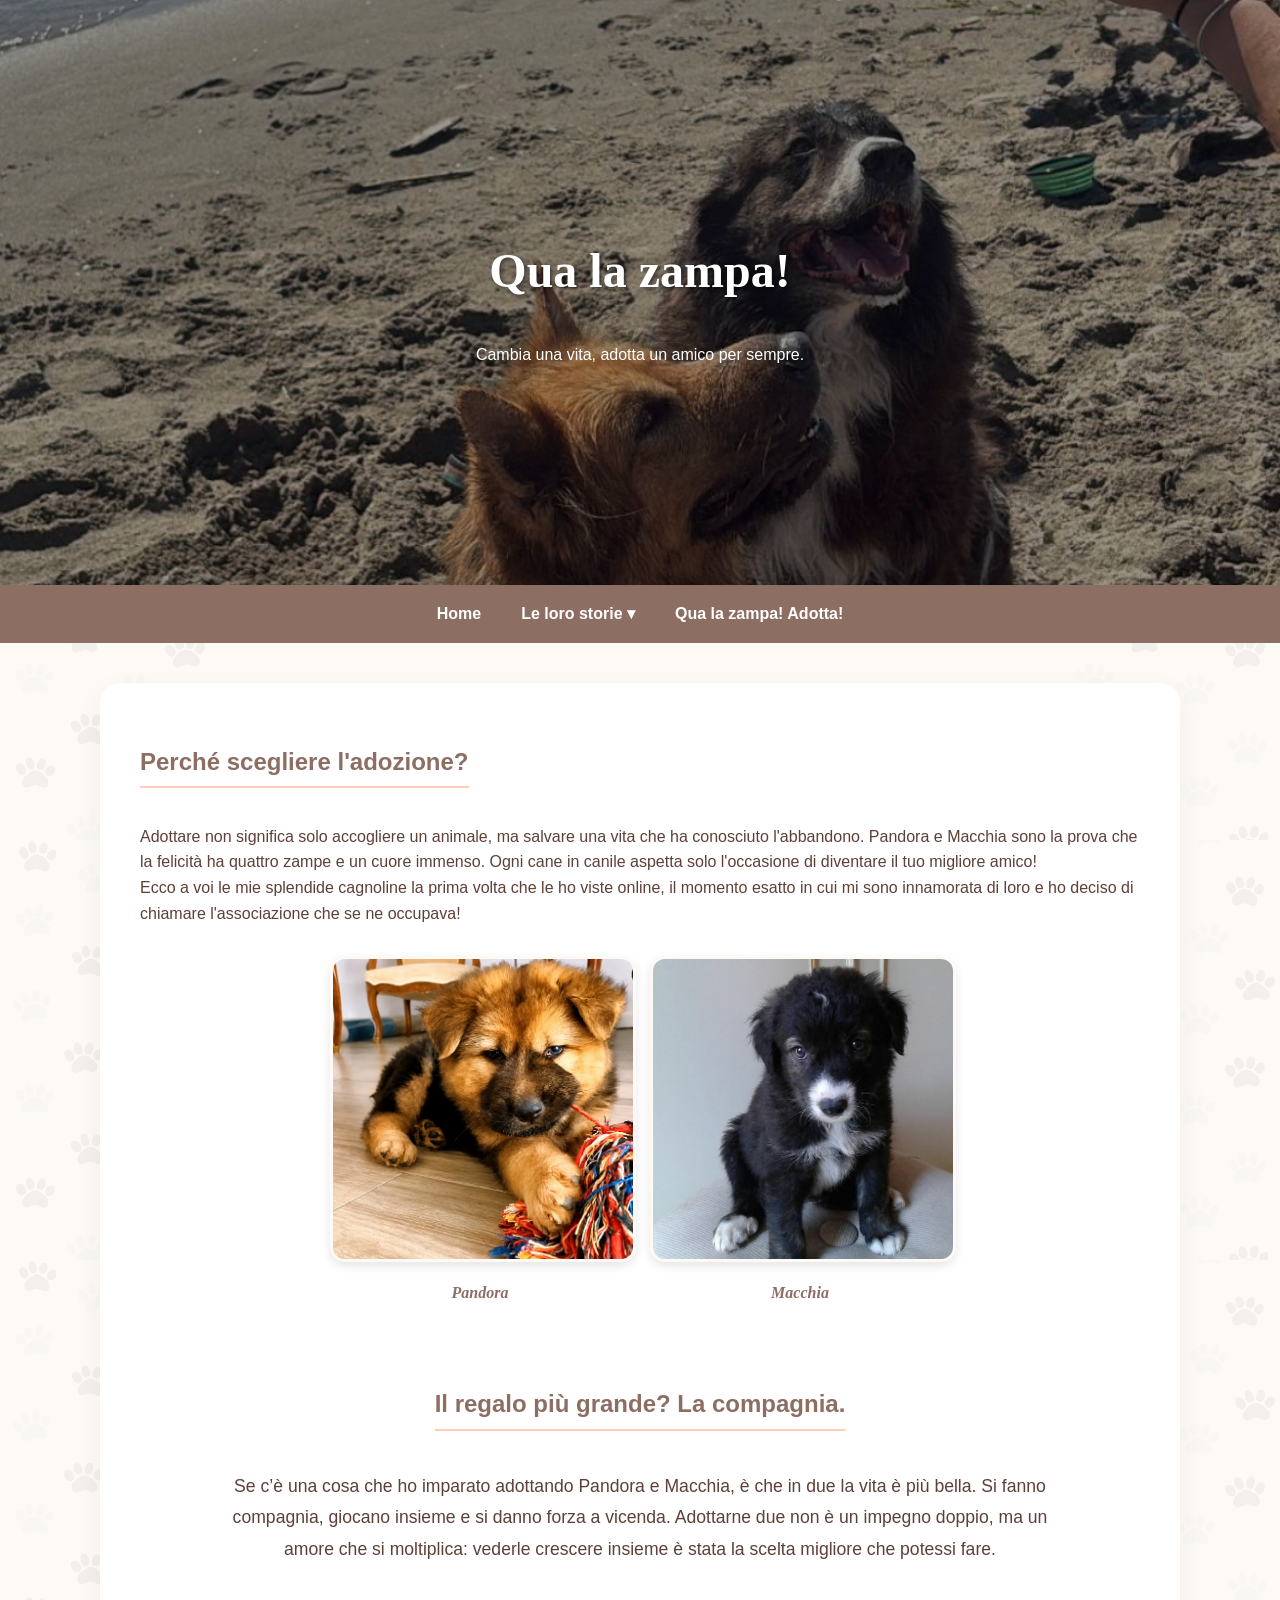
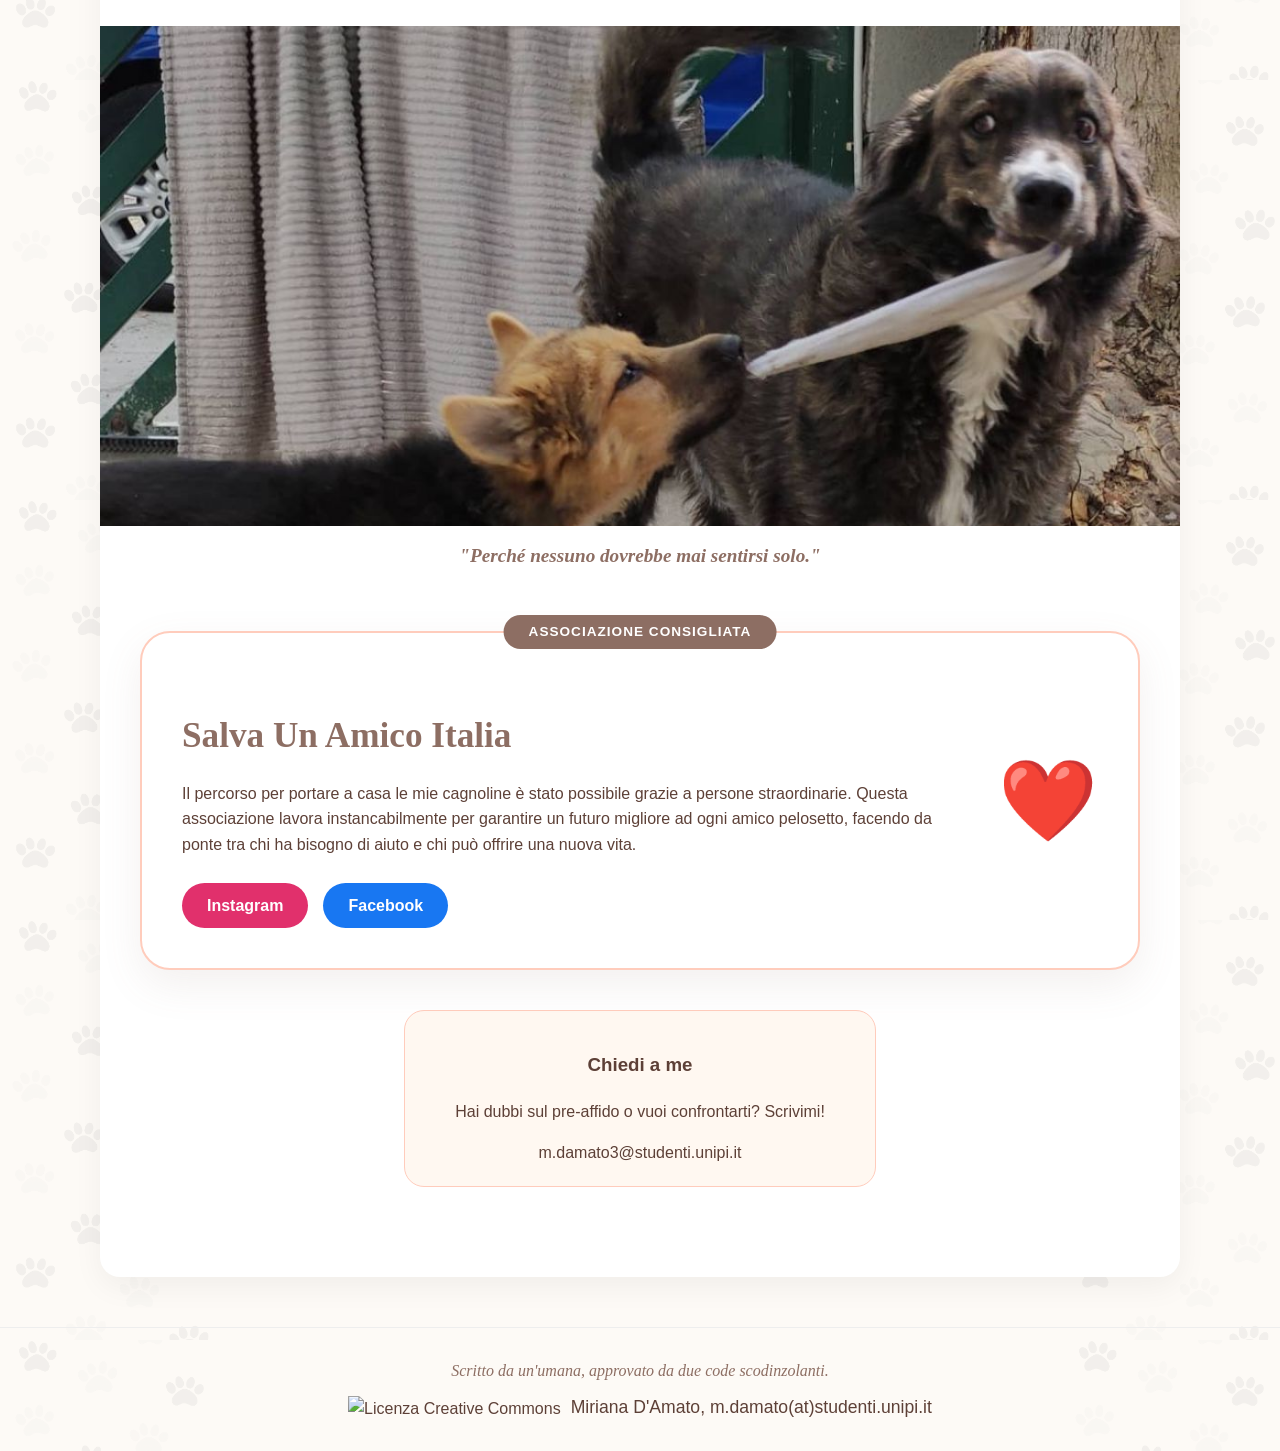
==== contatti.html @ b3bd35e5 "fine sito finalmente lo vedo finito" ====
<!DOCTYPE html>
<html lang="it">
<head>
    <meta charset="UTF-8">
    <meta name="viewport" content="width=device-width, initial-scale=1.0">
    <title>Qua la zampa! Adotta!</title>
    <!-- Favicon identica alla seconda pagina -->
    <link rel="icon" type="image/png" href="zampa.png">
    <link rel="stylesheet" href="style.css">
</head>
<body>
    <!-- Le zampette che scorrono -->
    <div class="paw-left"></div>
    <div class="paw-right"></div>

    <!-- Header con effetto Parallax identico -->
    <header class="parallax-header">
        <div class="parallax-content">
            <h1>Qua la zampa!</h1>
            <p>Cambia una vita, adotta un amico per sempre.</p>
        </div>
    </header>

<nav>
    <a href="index.html">Home</a>
    
    <div class="dropdown">
        <a href="razze.html" class="dropbtn">Le loro storie ▾</a>
        
        <div class="dropdown-content">
            <a href="razze.html#pandora">Pandora</a>
            <a href="razze.html#macchia">Macchia</a>
        </div>
    </div>

    <a href="contatti.html">Qua la zampa! Adotta!</a>
</nav>

    <div class="container">
        <section class="storia-sezione">
            <h2>Perché scegliere l'adozione?</h2>
            <p>
                Adottare non significa solo accogliere un animale, ma salvare una vita che ha conosciuto l'abbandono. 
                Pandora e Macchia sono la prova che la felicità ha quattro zampe e un cuore immenso. 
                Ogni cane in canile aspetta solo l'occasione di diventare il tuo migliore amico!<br>Ecco a voi le mie splendide cagnoline la prima volta che le ho viste online, il momento esatto in cui mi sono innamorata di loro e ho deciso di chiamare l'associazione che se ne occupava!
            </p>
        </section>
   <!--inserisco le foto delle baby appena viste online-->
        <div class="foto-primo-incontro">
            <div class="incontro-item">
                <img src="panditrovata1.png" alt="Pandora online">
                <span>Pandora</span>
            </div>
            <div class="incontro-item">
                <img src="macchiababy.jpeg" alt="Macchia online">
                <span>Macchia</span>
            </div>
        </div>


        <div class="messaggio-compagnia" style="text-align: center; margin: 60px 0;">
            <h2 style="color: #8d6e63; border-bottom: 2px solid #ffccbc; display: inline-block; padding-bottom: 5px;">Il regalo più grande? La compagnia.</h2>
            <p style="max-width: 850px; margin: 20px auto 30px auto; font-size: 1.1rem; line-height: 1.8;">
                Se c’è una cosa che ho imparato adottando Pandora e Macchia, è che in due la vita è più bella. 
                Si fanno compagnia, giocano insieme e si danno forza a vicenda. Adottarne due non è un impegno doppio, ma un amore che si moltiplica: vederle crescere insieme è stata la scelta migliore che potessi fare.
            </p>
            
            <div class="foto-insieme-finale foto-stretch">
    <img src="bimbe.jpeg" alt="Pandora e Macchia insieme felici da piccole">
    <p class="didascalia-finale">"Perché nessuno dovrebbe mai sentirsi solo."</p>
</div>
        </div>



<section class="associazione-special">
    <div class="assoc-badge">Associazione Consigliata</div>
    <div class="assoc-container">
        <div class="assoc-info">
            <h3>Salva Un Amico Italia</h3>
            <p>Il percorso per portare a casa le mie cagnoline è stato possibile grazie a persone straordinarie. Questa associazione lavora instancabilmente per garantire un futuro migliore ad ogni amico pelosetto, facendo da ponte tra chi ha bisogno di aiuto e chi può offrire una nuova vita.</p>
            
            <div class="assoc-links">
                <a href="https://www.instagram.com/salvaunamicoitalia/" target="_blank" class="btn-social ig">Instagram</a>
                <a href="https://www.facebook.com/salvaunamicoitalia/" target="_blank" class="btn-social fb">Facebook</a>
            </div>
        </div>
        <div class="assoc-icon">
            <span class="heart-pulse">❤️</span>
        </div>
    </div>
</section>

<div class="contatto-personale">
    <div class="contatto-card">
        <h3>Chiedi a me</h3>
        <p>Hai dubbi sul pre-affido o vuoi confrontarti? Scrivimi!</p>
        <a href="mailto:m.damato3@studenti.unipi.it" class="email-link">m.damato3@studenti.unipi.it</a>
    </div>
</div>



 </div><footer class="footer-universitario">
        <div class="footer-dedica">
            <p>Scritto da un'umana, approvato da due code scodinzolanti.</p>
        </div>
        <div class="credits-line">
            <img src="https://licensebuttons.net/l/by-sa/4.0/88x31.png" alt="Licenza Creative Commons" class="cc-logo">
            <p>
                Miriana D'Amato, <a href="mailto:m.damato3@studenti.unipi.it" class="email-link">m.damato(at)studenti.unipi.it</a>
            </p>
        </div>
    </footer>
</body>
</html>
---- style.css ----
/* 1. RESET E IMPOSTAZIONI BASE */
html { height: 100%; }

body {
    position: relative; 
    margin: 0;
    padding: 0;
    min-height: 100vh;
    overflow-x: hidden;
    font-family: 'Segoe UI', Roboto, Helvetica, Arial, sans-serif;
    background-color: #fdfaf6; 
    color: #5d4037; 
    line-height: 1.6;
}

/* --- ZAMPETTE SCORREVOLI --- */
.paw-left, .paw-right {
    position: absolute;
    top: 0; bottom: 0; width: 220px;
    background-image: url("zampette.png");
    background-repeat: repeat-y;
    background-size: 280px;
    opacity: 0.1;
    pointer-events: none;
    z-index: -1; 
}
.paw-left { left: 0; }
.paw-right { right: 0; }

/* --- HEADER E NAVIGAZIONE --- */
.parallax-header {
    background-image: url("cagnoline.jpeg");
    height: 65vh; 
    background-attachment: fixed;
    background-position: center;
    background-repeat: no-repeat;
    background-size: cover;
    display: flex;
    justify-content: center;
    align-items: center;
    text-align: center;
    position: relative;
    color: white;
}
.parallax-header::before {
    content: "";
    position: absolute;
    top: 0; left: 0; width: 100%; height: 100%;
    background: rgba(0, 0, 0, 0.4); 
}
.parallax-content { z-index: 1; padding: 0 20px; }
.parallax-content h1 { font-size: 3rem; font-family: 'Georgia', serif; text-shadow: 2px 2px 4px rgba(0,0,0,0.5); }

nav {
    background: #8d6e63;
    display: flex;
    justify-content: center;
    padding: 1rem;
    position: sticky;
    top: 0;
    z-index: 1000;
}
nav a { color: #ffffff; text-decoration: none; padding: 0 20px; font-weight: 600; }

/* --- CONTENITORI --- */
.container {
    max-width: 1000px; /* Leggermente più largo per ospitare i box della home */
    margin: 40px auto;
    padding: 40px;
    background: #ffffff;
    border-radius: 20px;
    box-shadow: 0 10px 30px rgba(0,0,0,0.05);
}

/* --- [CORREZIONE] SEZIONE CHI SIAMO (INDEX) --- */
.chi-siamo-box {
    display: flex;
    align-items: flex-start;
    background: #ffffff;
    margin: 60px 0;
    gap: 50px;
}
.chi-siamo-testo { flex: 1.2; max-width: 550px; }
.chi-siamo-testo h3 { color: #a1887f; letter-spacing: 4px; font-size: 0.9rem;margin-bottom: 10px; }
.chi-siamo-testo h2 { font-size: 2.5rem; color: #8d6e63;line-height: 1.2; 
    margin-top: 0; }

    .chi-siamo-testo p {
    font-size: 1.1rem;
    line-height: 1.8; /* Aumenta lo spazio tra le righe per leggere meglio */
    color: #6d4c41;
}
.chi-siamo-foto { flex: 1; }
.chi-siamo-foto img { 
    width: 100%; 
    height: 600px; /* Forza un'altezza per rendere la foto più slanciata (in verticale) */
    object-fit: cover; /* Taglia i bordi della foto per adattarla all'altezza senza deformarla */
    border-radius: 20px; 
    display: block;
    box-shadow: 0 10px 20px rgba(0,0,0,0.1);
}



/* --- [CORREZIONE] CARD CURIOSITÀ (INDEX) --- */
.curiosita-razze {
    display: flex;
    gap: 30px;
    margin: 40px 0;
    align-items: stretch; /* Le card saranno alte uguali */
}

.curiosita-card {
    flex: 1;
    background: #fff8f1;
    padding: 30px;
    border-radius: 15px;
    border-left: 6px solid #a1887f;
    box-shadow: 0 8px 20px rgba(0,0,0,0.05);
    /* Aggiungi queste tre righe sotto per allineare il contenuto */
    display: flex;
    flex-direction: column;
    justify-content: flex-start;
}

.curiosita-card h3 {
    font-family: 'Segoe UI', Arial, sans-serif !important;
    font-size: 1.4rem !important;
    font-weight: 700 !important;
    color: #5d4037 !important;
    margin: 0 0 15px 0 !important; /* Margine identico solo sotto */
    line-height: 1.2 !important;
    display: block !important;
}


/* --- STILI PER PAGINA RAZZE (STORIE) --- */
.storia-sezione h2 { color: #8d6e63; border-bottom: 2px solid #ffccbc; display: inline-block; padding-bottom: 5px; }
.scroll-gallery { display: flex; overflow-x: auto; gap: 15px; padding: 20px 0; }
.scroll-gallery img { height: 350px; border-radius: 15px; flex-shrink: 0; }

.community-full { width: 100%; padding: 60px 0; }
.community-inner { max-width: 1200px; margin: 0 auto; text-align: center; }
.community-grid { display: grid; grid-template-columns: repeat(auto-fit, minmax(250px, 1fr)); gap: 20px; }
.community-item img { width: 100%; height: 300px; object-fit: cover; border-radius: 10px; }

/* --- BOTTONI E INVITI --- */
.invito-azione, .link-storie-box {
    text-align: center;
    margin-top: 40px;
    padding: 30px;
    background-color: #fff8f1;
    border-radius: 20px;
}

.btn-secondario, .btn-storie {
    display: inline-block;
    padding: 12px 30px;
    border: 2px solid #8d6e63;
    color: #8d6e63;
    text-decoration: none;
    border-radius: 50px;
    font-weight: bold;
    transition: 0.3s;
}
.btn-secondario:hover, .btn-storie:hover { background: #8d6e63; color: white; }

/* --- FOOTER FINALIZZATO --- */
.footer-universitario {
    border-top: 1px solid #eee;
    padding: 30px 20px; /* Ridotto il padding per avvicinare i blocchi */
    margin-top: 50px;
    display: flex;
    flex-direction: column;
    align-items: center;
    text-align: center;
}

.footer-dedica p {
    font-family: 'Georgia', serif;
    font-style: italic;
    color: #8d6e63;
    font-size: 1rem; /* Font standard per non andare a capo */
    margin: 0 0 10px 0; /* Ridotto drasticamente lo spazio sotto (era 25px) */
    max-width: none; /* Rimosso il limite: ora sta su una riga */
    white-space: nowrap; /* Forza il browser a tenere tutto su una riga */
}

.cc-logo {
    height: 22px; /* Ridotto per essere proporzionato alla riga di testo */
    width: auto;
    vertical-align: middle; /* Aiuta l'allineamento visivo con le lettere */
}



.credits-line {
    display: flex;
    align-items: center;
    justify-content: center;
    gap: 10px;
}

.credits-line p {
    font-size: 1.1rem;
    margin: 0;
    color: #5d4037; /* Il colore marrone scuro che avevi per il corpo del testo */
    font-family: 'Segoe UI', Arial, sans-serif;
}

.email-link {
    color: inherit !important; /* Forza l'email ad avere lo stesso identico colore del nome */
    text-decoration: none;    /* Toglie la sottolineatura */
    font-weight: normal;      /* Assicura che non sia più in grassetto del nome */
}

.email-link:hover {
    text-decoration: underline; /* Opzionale: la sottolineatura appare solo quando ci passi sopra */
}

/* --- RESPONSIVE DESIGN (Smartphone e Tablet piccoli) --- */
@media (max-width: 768px) {
    /* Layout generale */
    .chi-siamo-box, 
    .curiosita-razze, 
    .hero, 
    .foto-primo-incontro { 
        flex-direction: column !important; 
        text-align: center;
    }

    .container { 
        padding: 15px; 
        margin: 10px; 
    }

    /* Header: riduciamo l'altezza per il cellulare */
    .parallax-header {
        height: 250px;
        background-attachment: scroll; /* Migliora la fluidità su mobile */
    }

    h1 {
        font-size: 1.8rem !important;
    }

    /* Foto delle bimbe "online" */
    .incontro-item {
        width: 100%;
        max-width: 300px;
        margin: 0 auto;
    }

    /* Gallerie a scorrimento (Pandora e Macchia) */
    .scroll-gallery img {
        height: 180px; /* Foto leggermente più piccole per non appesantire lo schermo */
    }

    /* Footer e Crediti */
    .credits-line {
        flex-direction: column;
        gap: 10px;
        text-align: center;
        padding: 20px 10px;
    }

    .cc-logo {
        height: 20px; /* Logo CC proporzionato */
    }
}
/* --- SEZIONE STATISTICHE (FINALE RAZZE) --- */
.stats-container {
    display: flex;
    justify-content: space-around;
    text-align: center;
    margin: 40px 0;
    padding: 20px;
    background: #fff8f1;
    border-radius: 15px;
}

.stat-item h3 {
    font-size: 2.5rem;
    color: #8d6e63;
    margin-bottom: 0;
}

.stat-item p {
    font-weight: bold;
    color: #a1887f;
    text-transform: uppercase;
    font-size: 0.9rem;
}

/* Stile per il box di invito all'adozione */
.adozione-box {
    text-align: center;
    padding: 40px;
    border-top: 2px dashed #ffccbc;
    margin-top: 20px;
}

.btn-adozione {
    display: inline-block;
    background-color: #8d6e63;
    color: white !important;
    padding: 15px 30px;
    border-radius: 50px;
    text-decoration: none;
    font-weight: bold;
    margin-top: 15px;
    transition: transform 0.3s;
}

.btn-adozione:hover {
    transform: scale(1.05);
    background-color: #6d4c41;
}

/* --- RIPRISTINO CITAZIONE CENTRALE --- */
.citazione-storia {
    font-family: 'Georgia', serif; /* Font elegante e diverso dal resto */
    font-style: italic;
    font-size: 1.4rem;
    color: #8d6e63;
    text-align: center;
    margin: 60px auto; /* Margini verticali ampi per dare respiro */
    padding: 0 40px;
    max-width: 800px;
    line-height: 1.6;
    border: none; /* Rimuoviamo eventuali bordi predefiniti del browser */
}

.titolo::after {
  content: "";
  display: block;
  width: 100%;
  height: 2px;
  background-color: #e6a8a1;
  margin-top: 8px;
}

/*Inizio la terza pagessss*/
/* --- STILI PAGINA CONTATTI --- */
.associazione-special {
    background: #ffffff;
    border: 2px solid #ffccbc;
    border-radius: 30px;
    padding: 40px;
    margin: 60px 0 40px 0;
    position: relative;
    box-shadow: 0 15px 40px rgba(141, 110, 99, 0.1);
}

.assoc-badge {
    position: absolute;
    top: -18px;
    left: 50%;
    transform: translateX(-50%);
    background: #8d6e63;
    color: #ffffff;
    padding: 6px 25px;
    border-radius: 50px;
    font-size: 0.85rem;
    font-weight: bold;
    text-transform: uppercase;
    letter-spacing: 1px;
}

.assoc-container {
    display: flex;
    align-items: center;
    gap: 40px;
}

.assoc-info h3 {
    color: #8d6e63;
    font-size: 2.2rem !important;
    margin-bottom: 15px;
    font-family: 'Georgia', serif;
}

.assoc-links {
    margin-top: 25px;
    display: flex;
    gap: 15px;
}

.btn-social {
    text-decoration: none;
    padding: 10px 25px;
    border-radius: 50px;
    font-weight: bold;
    color: white !important;
    transition: all 0.3s ease;
}

.btn-social.ig { background: #e1306c; }
.btn-social.fb { background: #1877f2; }

.btn-social:hover {
    transform: translateY(-3px);
    box-shadow: 0 5px 15px rgba(0,0,0,0.2);
}

.heart-pulse {
    font-size: 80px;
    display: inline-block;
    animation: pulse-love 2s infinite;
}

@keyframes pulse-love {
    0% { transform: scale(1); }
    14% { transform: scale(1.15); }
    28% { transform: scale(1); }
    42% { transform: scale(1.15); }
    70% { transform: scale(1); }
}

.contatto-personale {
    text-align: center;
    margin-bottom: 50px;
}

.contatto-card {
    display: inline-block;
    background: #fff8f1;
    padding: 20px 50px;
    border-radius: 20px;
    border: 1px solid #ffccbc;
}

.foto-primo-incontro {
    display: flex;
    justify-content: center; /* Centra le foto orizzontalmente */
    gap: 20px;               /* Spazio tra le due foto */
    margin: 30px 0;          /* Spazio sopra e sotto il blocco */
    flex-wrap: wrap;         /* Se lo schermo è piccolo, le mette una sotto l'altra */
}

.incontro-item {
    text-align: center;      /* Centra il nome sotto la foto */
    flex: 0 1 300px;         /* Larghezza massima di ogni foto (300px) */
}

.incontro-item img {
    width: 100%;             /* La foto occupa tutto lo spazio del contenitore */
    height: 300px;           /* Altezza fissa per averle uguali */
    object-fit: cover;       /* Taglia la foto bene senza schiacciarla */
    border-radius: 15px;     /* Angoli arrotondati come le altre gallery */
    border: 3px solid #fdfaf6;
    box-shadow: 0 4px 10px rgba(0,0,0,0.1);
}

.incontro-item span {
    display: block;
    margin-top: 10px;
    font-family: 'Georgia', serif;
    font-style: italic;
    color: #8d6e63;
    font-weight: bold;
}




/*STO INSERENDO I COMANDI DEL MENU A TENDINA CHE RIPORTA A PANDI E MACCHIA*/
/* 1. Contenitore del menù */
.dropdown {
    position: relative;
    display: inline-block;
}

/* 2. Il contenuto della tendina (nascosto di base) */
.dropdown-content {
    display: none; /* Inizialmente invisibile */
    position: absolute;
    background-color: #fdfaf6; /* Colore crema come il tuo sito */
    min-width: 180px;
    box-shadow: 0px 8px 16px rgba(0,0,0,0.15);
    border-radius: 12px;
    z-index: 2000; /* Deve stare sopra a tutto */
    padding: 10px 0;
    top: 100%; /* Si posiziona esattamente sotto il tasto */
    left: 50%;
    transform: translateX(-50%); /* Lo centra perfettamente rispetto al testo */
}

/* 3. IL COMANDO MAGICO: Apre al passaggio del mouse */
.dropdown:hover .dropdown-content {
    display: block; /* Diventa visibile quando passi sopra a .dropdown */
}

/* 4. Stile dei link dentro la tendina */
.dropdown-content a {
    color: #5d4037 !important;
    padding: 10px 20px;
    text-decoration: none;
    display: block;
    font-size: 0.95rem;
    text-align: left;
    transition: background 0.2s;
}

/* 5. Colore quando passi sopra alle singole voci (Pandora/Macchia) */
.dropdown-content a:hover {
    background-color: #ffccbc; /* Quel pesca chiaro che ti piace */
    color: #5d4037 !important;
}

/* 6. Per evitare che la tendina sparisca se muovi il mouse di un millimetro */
.dropdown::after {
    content: "";
    position: absolute;
    width: 100%;
    height: 20px;
    bottom: -20px;
    left: 0;
}

/* Assicurati che non ci sia spazio tra il tasto e la tendina */
.dropdown-content {
    margin-top: 0 !important; 
    display: none;
    position: absolute;
    /* ... il resto del codice che hai già ... */
}

/* Questo crea un "ponte invisibile" così il mouse non perde il contatto */
.dropdown::before {
    content: "";
    position: absolute;
    top: 100%;
    left: 0;
    width: 100%;
    height: 15px; /* Spazio di sicurezza */
}


/* Impedisce al titolo di finire sotto il menu quando si usa il dropdown */
.storia-sezione {
    scroll-margin-top: 120px !important;
}

/* Opzionale: rende lo scorrimento fluido e non a scatto */
html {
    scroll-behavior: smooth;
}


/* Questa classe annulla il padding del container solo per la foto */
.foto-stretch {
    margin-left: -40px;  /* Spinge a sinistra di 40px (pari al padding del container) */
    margin-right: -40px; /* Spinge a destra di 40px */
    width: calc(100% + 80px);         /* Permette l'espansione della foto nei bordi bianchi*/
    text-align: center;
    margin-top: 60px;
    margin-bottom: 60px;
}

.foto-stretch img {
    width: 100%;        /* La foto ora occupa tutto lo spazio da bordo a bordo del bianco */
    height: 500px;
    object-fit: cover;  /* <--- Fondamentale: taglia la foto bene senza schiacciarla */
    object-position: 50% 30%; /*IL SECONDO NUMERO MI ALZA O ABBASSA IL RITAGLIO*/
    display: block;
    border-radius: 0;   /* Angoli retti per toccare i margini */
    box-shadow: none;   /* Pulizia visiva per l'effetto "flush" */
}

.didascalia-finale {
    font-family: 'Georgia', serif;
    font-style: italic;
    color: #8d6e63;
    margin-top: 15px;
    font-weight: bold;
    font-size: 1.2rem;
    padding: 0 40px;    /* Riporta il testo alla larghezza normale del sito */
}

@media (max-width: 768px) {
    .foto-stretch {
        margin-left: -15px; /* Allineato al padding mobile */
        margin-right: -15px;
        width: calc(100% + 30px);
    }
    
    .assoc-container {
        flex-direction: column; /* Il cuore e il testo si mettono uno sotto l'altro */
        text-align: center;
    }
}
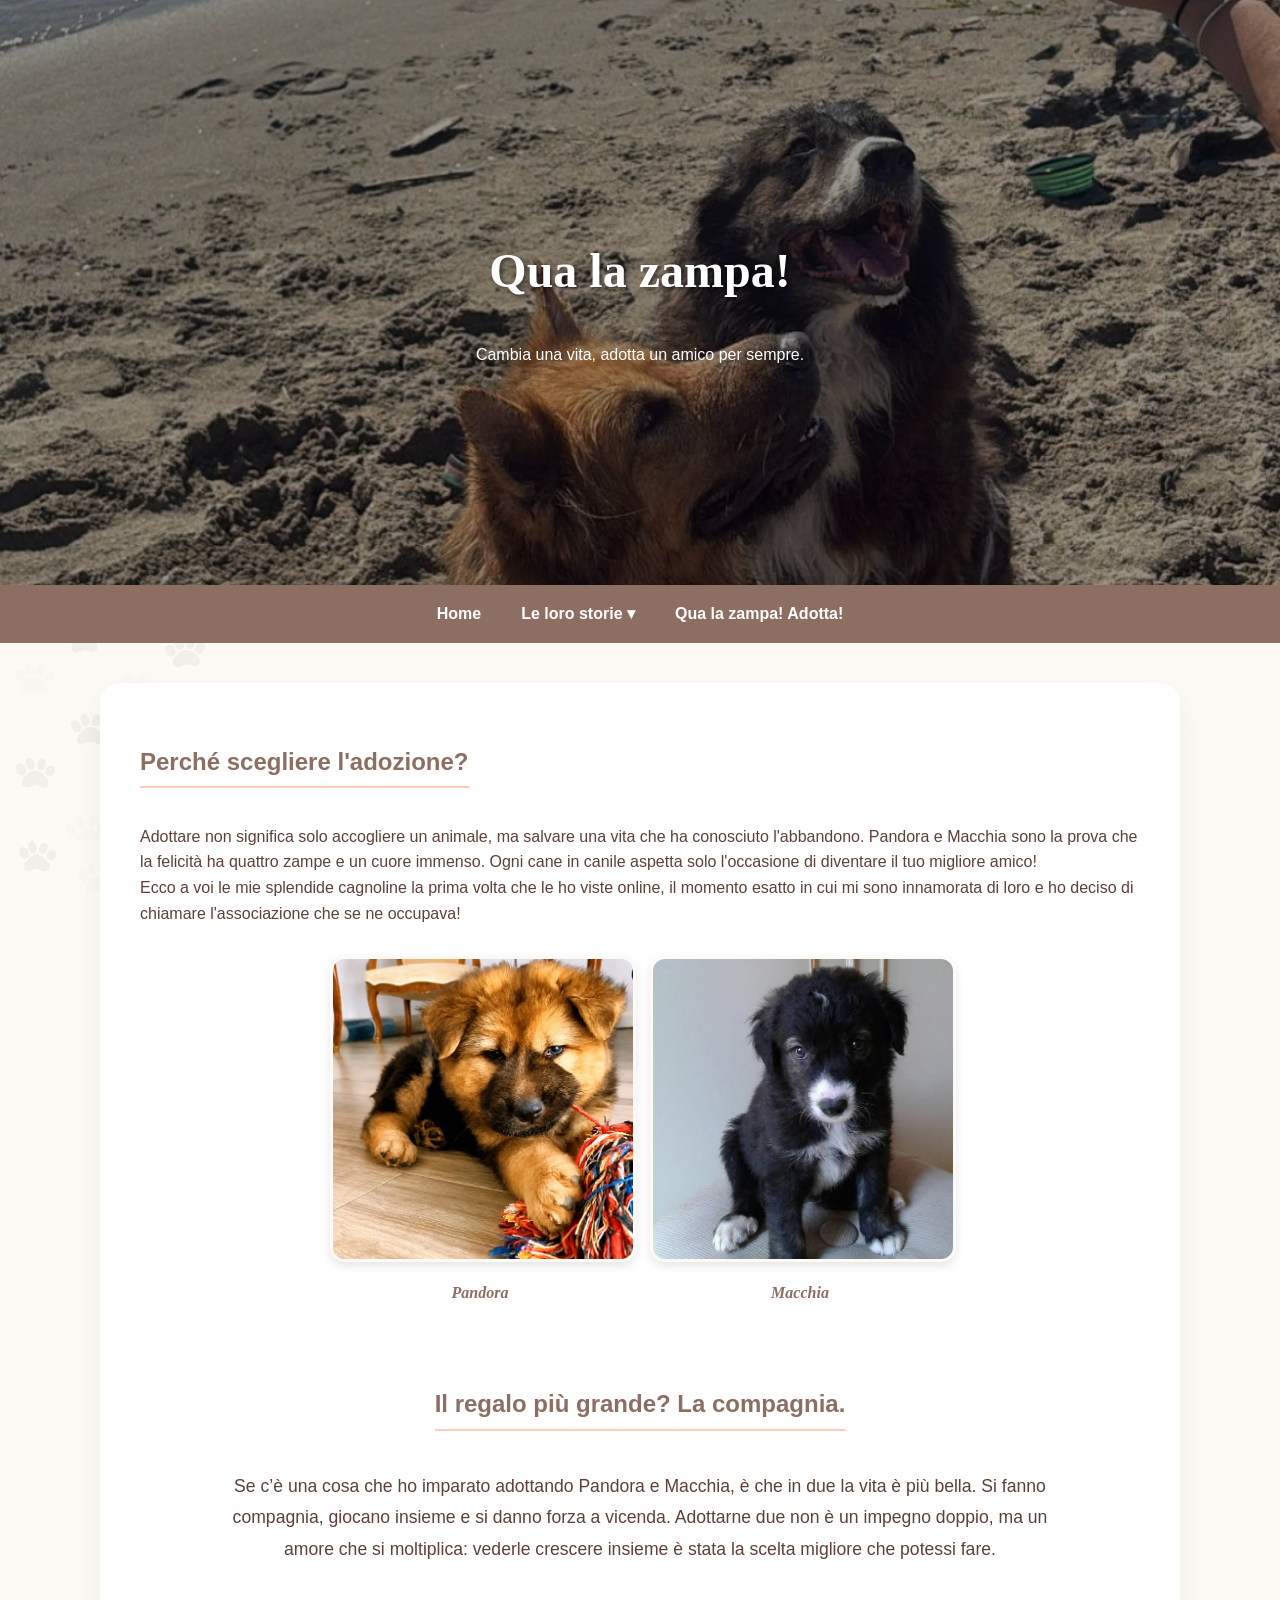
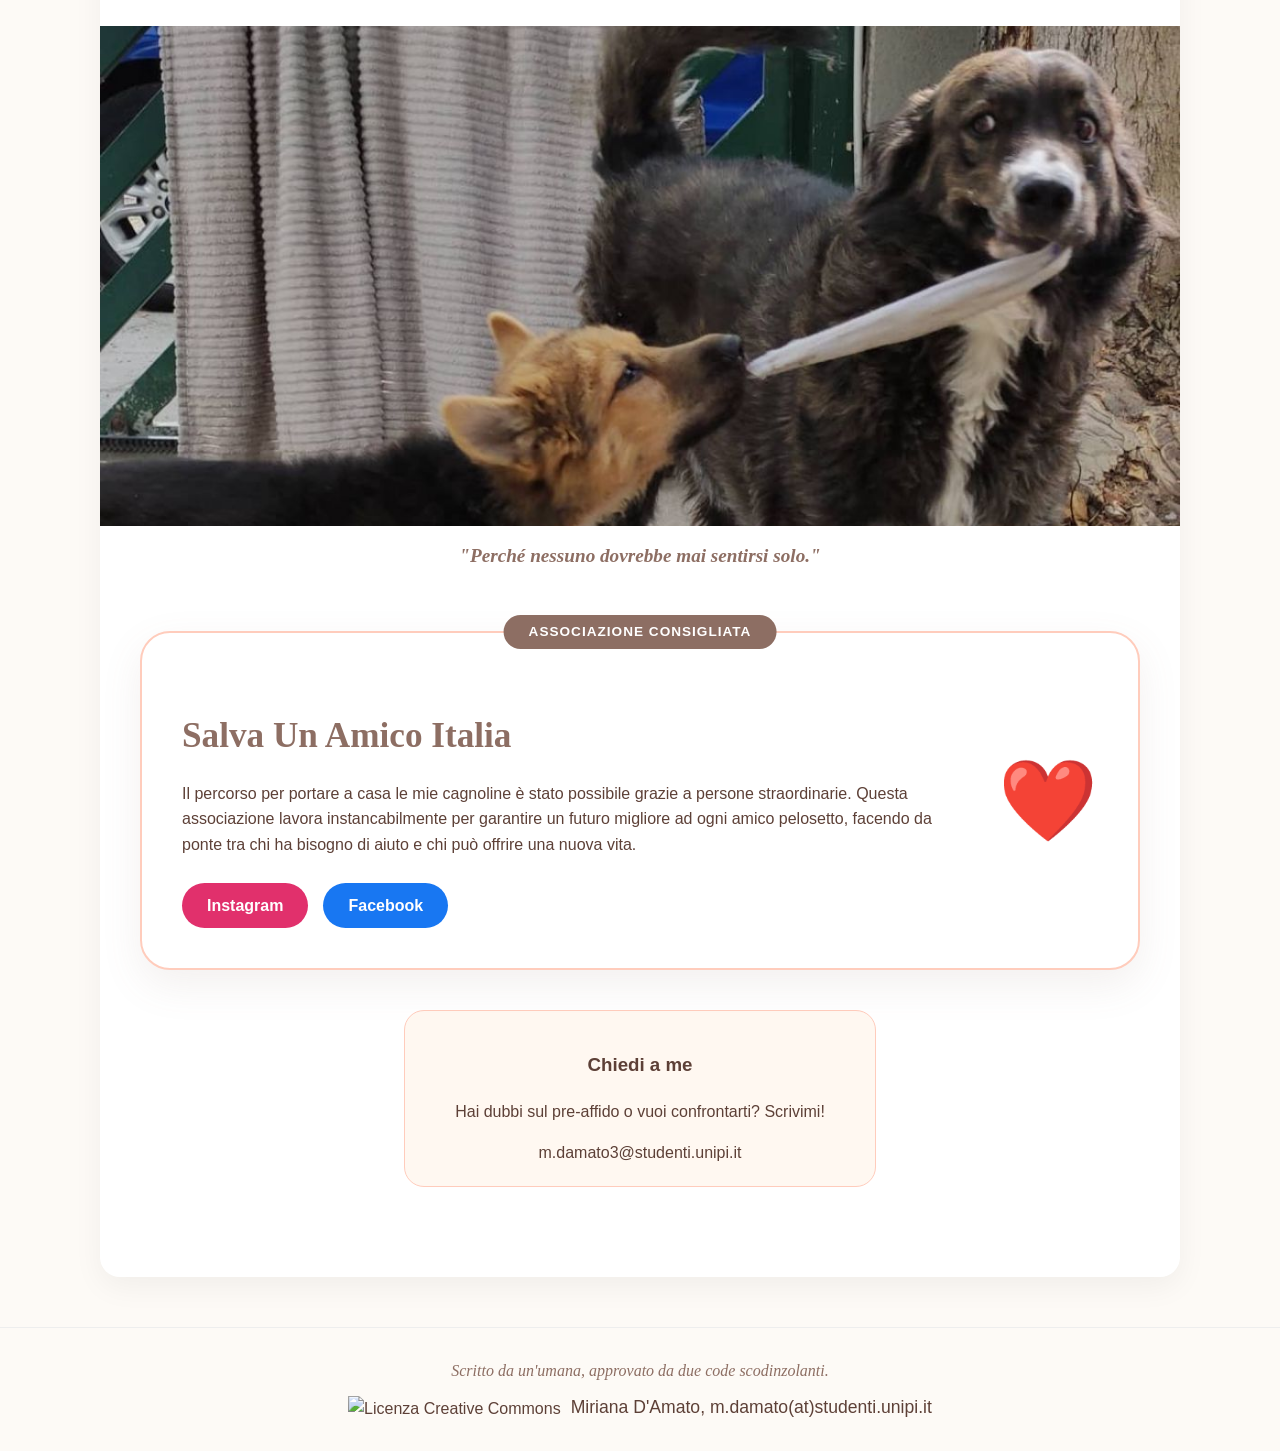
==== commit 85e58efc: "ho sistemato il debug x cambionom http" ====
--- a/contatti.html
+++ b/contatti.html
@@ -4,6 +4,11 @@
     <meta charset="UTF-8">
     <meta name="viewport" content="width=device-width, initial-scale=1.0">
     <title>Qua la zampa! Adotta!</title>
+
+    <meta property="og:title" content="Qua la zampa">
+<meta property="og:description" content="Hai domande? Scrivici o seguici sui nostri canali social!">
+<meta property="og:image" content="https://miriana2306.github.io/qualazampa/cagnoline.jpeg">
+
     <!-- Favicon identica alla seconda pagina -->
     <link rel="icon" type="image/png" href="zampa.png">
     <link rel="stylesheet" href="style.css">
--- a/style.css
+++ b/style.css
@@ -13,19 +13,31 @@
     line-height: 1.6;
 }
 
-/* --- ZAMPETTE SCORREVOLI --- */
+/* --- ZAMPETTE FISSE AI LATI (CORRETTO) --- */
 .paw-left, .paw-right {
-    position: absolute;
-    top: 0; bottom: 0; width: 220px;
+    position: fixed; 
+    top: 0; 
+    bottom: 0; 
+    width: 220px;
     background-image: url("zampette.png");
-    background-repeat: repeat-y;
+    background-repeat: repeat-y; 
     background-size: 280px;
-    opacity: 0.1;
-    pointer-events: none;
+    
+    /* QUESTA È LA RIGA CHE LE BLOCCA */
+    background-attachment: fixed; 
+    
+    opacity: 0.1; 
+    pointer-events: none; 
     z-index: -1; 
 }
-.paw-left { left: 0; }
-.paw-right { right: 0; }
+
+.paw-left { 
+    left: 0; 
+}
+
+.paw-right { 
+    right: 0; 
+}
 
 /* --- HEADER E NAVIGAZIONE --- */
 .parallax-header {
@@ -218,56 +230,7 @@
     text-decoration: underline; /* Opzionale: la sottolineatura appare solo quando ci passi sopra */
 }
 
-/* --- RESPONSIVE DESIGN (Smartphone e Tablet piccoli) --- */
-@media (max-width: 768px) {
-    /* Layout generale */
-    .chi-siamo-box, 
-    .curiosita-razze, 
-    .hero, 
-    .foto-primo-incontro { 
-        flex-direction: column !important; 
-        text-align: center;
-    }
-
-    .container { 
-        padding: 15px; 
-        margin: 10px; 
-    }
-
-    /* Header: riduciamo l'altezza per il cellulare */
-    .parallax-header {
-        height: 250px;
-        background-attachment: scroll; /* Migliora la fluidità su mobile */
-    }
-
-    h1 {
-        font-size: 1.8rem !important;
-    }
-
-    /* Foto delle bimbe "online" */
-    .incontro-item {
-        width: 100%;
-        max-width: 300px;
-        margin: 0 auto;
-    }
-
-    /* Gallerie a scorrimento (Pandora e Macchia) */
-    .scroll-gallery img {
-        height: 180px; /* Foto leggermente più piccole per non appesantire lo schermo */
-    }
-
-    /* Footer e Crediti */
-    .credits-line {
-        flex-direction: column;
-        gap: 10px;
-        text-align: center;
-        padding: 20px 10px;
-    }
-
-    .cc-logo {
-        height: 20px; /* Logo CC proporzionato */
-    }
-}
+
 /* --- SEZIONE STATISTICHE (FINALE RAZZE) --- */
 .stats-container {
     display: flex;
@@ -578,15 +541,104 @@
     padding: 0 40px;    /* Riporta il testo alla larghezza normale del sito */
 }
 
+
+/* ============================================================
+   CONFIGURAZIONE MOBILE DEFINITIVA (Unico Blocco)
+   ============================================================ */
 @media (max-width: 768px) {
+    
+    /* Impedisce lo scivolamento laterale su iPhone */
+    html, body {
+        overflow-x: hidden !important;
+        width: 100% !important;
+        margin: 0 !important;
+        padding: 0 !important;
+    }
+
+    /* Sistema il Menu: i tasti si mettono uno sotto l'altro */
+    nav {
+        flex-direction: column !important;
+        align-items: center !important;
+        padding: 15px 0 !important;
+        height: auto !important;
+    }
+
+    nav a, .dropdown .dropbtn {
+        margin: 8px 0 !important;
+        width: 100% !important;
+        text-align: center !important;
+        padding: 5px 0 !important;
+    }
+
+    /* Il sottomenu (dropdown) si apre bene sotto il tasto senza coprire nulla */
+    .dropdown-content {
+        position: relative !important;
+        width: 100% !important;
+        box-shadow: none !important;
+        left: 0 !important;
+        transform: none !important;
+        display: none;
+    }
+    .dropdown:hover .dropdown-content {
+        display: block !important;
+    }
+
+    /* Centra il contenitore bianco ed elimina i margini strani */
+    .container {
+        width: 90% !important; 
+        max-width: 90% !important;
+        margin: 20px auto !important; 
+        padding: 20px !important;
+        box-sizing: border-box !important;
+        float: none !important;
+    }
+
+    /* Layout a colonna per tutti i box */
+    .chi-siamo-box, .curiosita-razze, .foto-primo-incontro, .assoc-container, .stats-container, .credits-line {
+        flex-direction: column !important;
+        align-items: center !important;
+        text-align: center !important;
+        gap: 20px !important;
+    }
+
+    /* Foto Chi Siamo e Foto Incontro */
+    .chi-siamo-foto, .chi-siamo-testo, .incontro-item {
+        width: 100% !important;
+    }
+
+    .chi-siamo-foto img, .incontro-item img {
+        height: 350px !important;
+        width: 100% !important;
+        object-fit: cover !important;
+    }
+
+    /* Header proporzionato al cellulare */
+    .parallax-header {
+        height: 300px !important;
+        background-attachment: scroll !important; /* Safari iPhone non regge bene il 'fixed' */
+    }
+
+    .parallax-content h1 {
+        font-size: 1.8rem !important;
+    }
+
+    /* Foto che toccano i bordi */
     .foto-stretch {
-        margin-left: -15px; /* Allineato al padding mobile */
-        margin-right: -15px;
-        width: calc(100% + 30px);
-    }
-    
-    .assoc-container {
-        flex-direction: column; /* Il cuore e il testo si mettono uno sotto l'altro */
-        text-align: center;
-    }
-}+        margin-left: -20px !important;
+        margin-right: -20px !important;
+        width: calc(100% + 40px) !important;
+        margin-top: 30px !important;
+        margin-bottom: 30px !important;
+    }
+
+    .foto-stretch img {
+        height: 300px !important;
+    }
+
+    /* Footer: permette al testo di andare a capo se necessario */
+    .footer-dedica p {
+        white-space: normal !important;
+        font-size: 0.9rem !important;
+        padding: 0 10px;
+    }
+}
